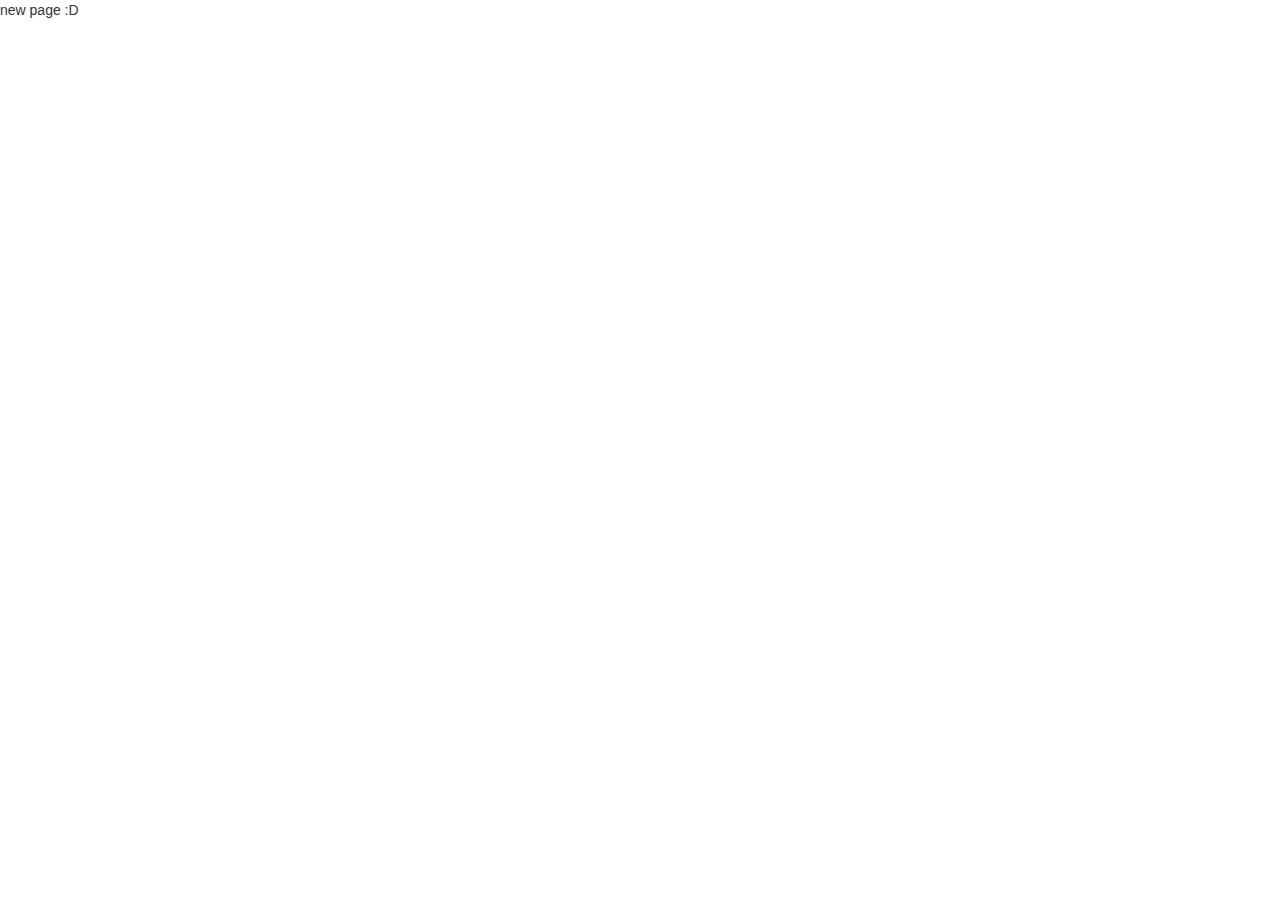
==== aboutme.html @ 222f8a27 "My current version of my website. I blame a family wedding for my lack of completion." ====
<!DOCTYPE html>
<html>
<head>
	<link rel="stylesheet" type="text/css" href="css/bootstrap.css">
	<link rel="stylesheet" type="text/css" href="css/main.css">

	<title>About Me</title>
</head>
<body>
new page :D
</body>
</html>
---- css/main.css ----
#headerid{
	width:750px;
	height:95px; 
	margin:0px 0px 0px 190px;
	-moz-border-radius: 10px;
    -webkit-border-radius: 10px;
	border-radius: 3px;
	-khtml-border-radius: 10px;
	text-align: center;
	font-size:52px;
	padding: 10px 0px 0px 0px;
	box-sizing: border-box;
	font-family: 'Courgette', cursive;
	letter-spacing: 3px;
	background: rgba(253, 144, 253, 0.6);
	

}
#body1{
	background-image: url('http://www.urbansurf.net/wp-content/uploads/2013/12/beautiful-purple-sunset.jpg');
	background-size: 100%;
	background-size:cover;
}
.circular {
	width: 150px;
	height: 150px;
	border-radius: 150px;
	-webkit-border-radius: 150px;
	-moz-border-radius: 150px;	
}
#cf {
  	position:relative;
  	margin:0 auto;
  	height:281px;
  	width:450px;
}

#cf img {
  	position:absolute;
  	left:0;
  	-webkit-transition: opacity 1s ease-in-out;
  	-moz-transition: opacity 1s ease-in-out;
  	-o-transition: opacity 1s ease-in-out;
  	transition: opacity 1s ease-in-out;
	width: 170px;
	height: 170px;
	border-radius: 150px;
	-webkit-border-radius: 150px;
	-moz-border-radius: 150px;
	margin: 45px 0px 0px 100px;

}

#cf img.top:hover {
  	opacity:0;
}
#linkbox{
	margin: 20px 0px 0px 20px;
}
#aboutme{
	background: rgba(2, 0, 11, 0.9);
	width:1120px;
	margin:50px 0px 0px 0px; 
	text-align: center;
	height: 600px;
	padding:18px 0px 0px 0px;
	-moz-border-radius: 10px;
    -webkit-border-radius: 10px;
	border-radius: 2px;
	-khtml-border-radius: 10px
}
#meheader{
	font-size:35px;
	color: white;
	font-family: 'Laila', serif;
	border-bottom: 1px solid gray; 
}
#stuff{
	font-size:29px;
	color: white;
	font-family: 'Source Serif Pro', serif;
	padding: 15px 0px 0px 0px;
}
#mestuff{
	font-size:21px;
	color: white;
	font-family: 'Source Serif Pro', serif;
	padding: 20px 20px 0px 20px;
	text-align: left;
}

/*Yes Dan, i know how the stuff below this comment works*/
#nav-toggle { position: absolute; left: 2%; top: 3%; }


#nav-toggle { cursor: pointer; padding: 10px 35px 16px 0px; }
#nav-toggle span, #nav-toggle span:before, #nav-toggle span:after {
  cursor: pointer;
  border-radius: 5px;
  height: 5px;
  width: 37px;
  background: white;
  position: absolute;
  display: block;
  content: '';
}
#nav-toggle span:before {
  top: -10px; 
}
#nav-toggle span:after {
  bottom: -10px;
}

#nav-toggle span, #nav-toggle span:before, #nav-toggle span:after {
  transition: all 400ms ease-in-out;
}
#nav-toggle:hover span:before, #nav-toggle:hover span:after {
  top: 0;
}
#nav-toggle:hover span:before {
  transform: rotate(450deg);
}
#nav-toggle:hover span:after {
  transform: rotate(-450deg);
}
#findme{
	background: rgba(2, 0, 11, 0.9);
	width:1120px;
	margin:50px 0px 0px 0px; 
	text-align: center;
	height: 200px;
	padding:18px 0px 0px 0px;
	-moz-border-radius: 10px;
    -webkit-border-radius: 10px;
	border-radius: 2px;
	-khtml-border-radius: 10px;
	font-size:24px;
	color:white;
	font-family: 'Source Serif Pro';
}
}
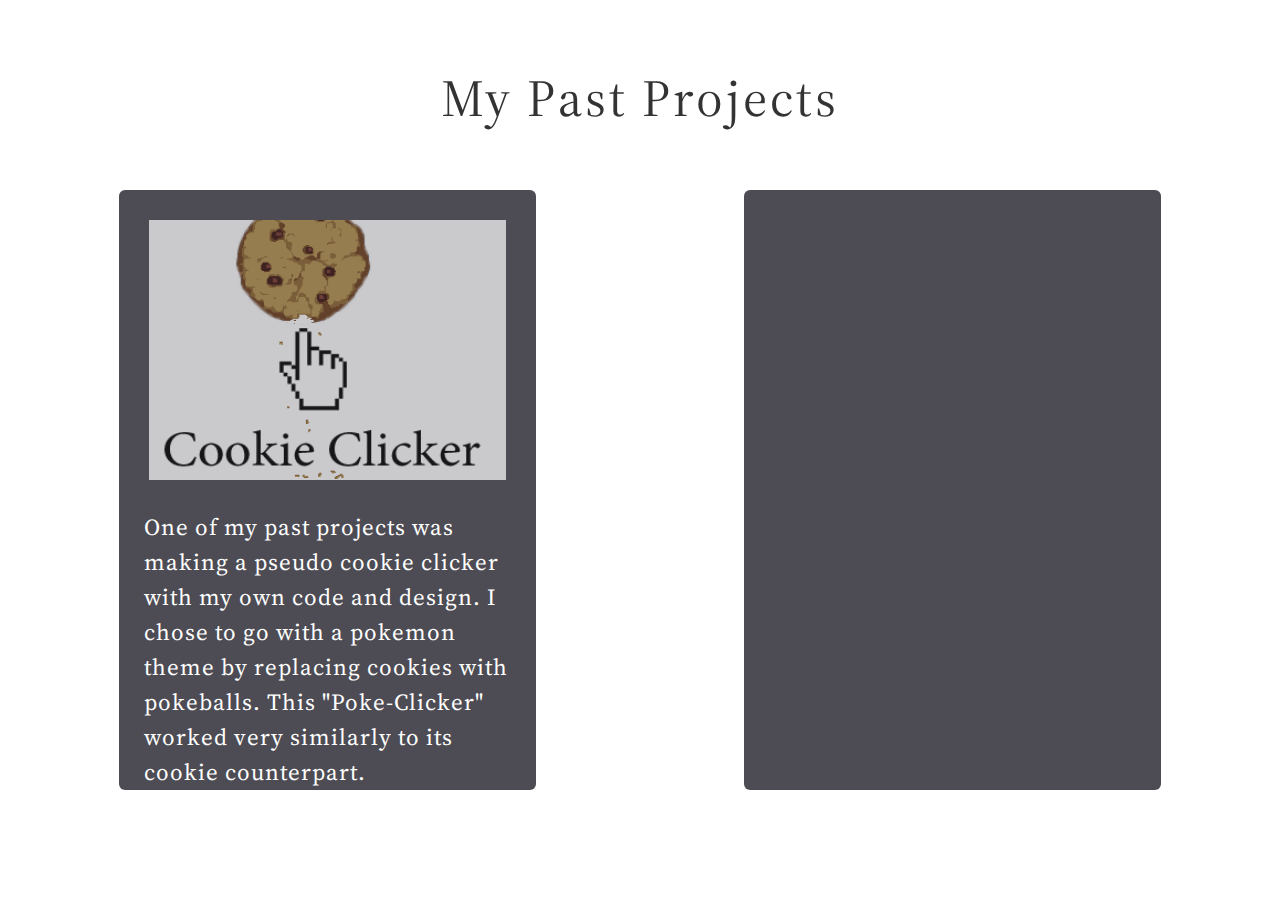
==== commit d12799c6: "This is my current commit of my portfolio 1.0 Although its not perfect, considering the circumstance" ====
--- a/aboutme.html
+++ b/aboutme.html
@@ -1,12 +1,42 @@
+
 <!DOCTYPE html>
 <html>
 <head>
 	<link rel="stylesheet" type="text/css" href="css/bootstrap.css">
 	<link rel="stylesheet" type="text/css" href="css/main.css">
 
-	<title>About Me</title>
+	<link href='http://fonts.googleapis.com/css?family=Source+Serif+Pro:600' rel='stylesheet' type='text/css'>
+	<title>My Website</title>
 </head>
-<body>
-new page :D
+<body id="body2">
+	<div id="container">
+		<div class="col-xs-3">	
+		</div>
+		<div id="header2" class="col-xs-6">			
+				My Past Projects
+		</div>
+		<div class="col-xs-12" id="containtest">
+			<div class="col-xs-1">	
+			</div>
+			<div class="col-xs-4" id="test1">
+				<img src="images/Cookie-Clickerx.png" id="cookieimg" class="col-xs-12">
+				<div id="cookietext">
+					One of my past projects was making a pseudo cookie clicker with my own code and design. I chose to go with a pokemon theme by replacing cookies with pokeballs. This "Poke-Clicker" worked very similarly to its cookie counterpart.
+				</div>
+			</div>
+			<div class="col-xs-2">
+			</div>
+			<div class="col-xs-4" id="test1">
+			
+			</div>
+			<div class="col-xs-1">	
+			</div>
+
+
+
+		</div>
+	</div>	
+	<script src="http://ajax.googleapis.com/ajax/libs/jquery/1.11.1/jquery.min.js"></script>
+	<script src="main.js"></script>
 </body>
-</html>
+</html>--- a/css/main.css
+++ b/css/main.css
@@ -13,8 +13,6 @@
 	font-family: 'Courgette', cursive;
 	letter-spacing: 3px;
 	background: rgba(253, 144, 253, 0.6);
-	
-
 }
 #body1{
 	background-image: url('http://www.urbansurf.net/wp-content/uploads/2013/12/beautiful-purple-sunset.jpg');
@@ -112,16 +110,16 @@
 }
 
 #nav-toggle span, #nav-toggle span:before, #nav-toggle span:after {
-  transition: all 400ms ease-in-out;
+  transition: all 300ms ease-in-out;
 }
 #nav-toggle:hover span:before, #nav-toggle:hover span:after {
   top: 0;
 }
 #nav-toggle:hover span:before {
-  transform: rotate(450deg);
+  transform: rotate(270deg);
 }
 #nav-toggle:hover span:after {
-  transform: rotate(-450deg);
+  transform: rotate(-270deg);
 }
 #findme{
 	background: rgba(2, 0, 11, 0.9);
@@ -138,4 +136,52 @@
 	color:white;
 	font-family: 'Source Serif Pro';
 }
+#body2{
+	background-image: url('http://img1.wikia.nocookie.net/__cb20130730212209/bindingofisaac/images/5/50/Wiki-background');
+	background-size: 100%;
+}
+#header2{
+	height:90px; 
+	-moz-border-radius: 10px;
+    -webkit-border-radius: 10px;
+	border-radius: 5px;
+	-khtml-border-radius: 10px;
+	text-align: center;
+	font-size:52px;
+	padding: 11px 0px 0px 0px;
+	box-sizing: border-box;
+	letter-spacing: 3px;
+	background: rgba(255,255,255, 0.8);
+	margin-top: 50px;
+	font-family: 'Source Serif Pro', serif;
+}
+#containtest{
+	height:500px;
+}
+#test1{
+	margin-top: 50px;
+	background: rgba(2, 0, 11, 0.7);
+	height: 600px;
+	-moz-border-radius: 10px;
+    -webkit-border-radius: 10px;
+	border-radius: 6px;
+	-khtml-border-radius: 10px;
+}
+#cookieimg{
+	opacity: 0.7;
+	-moz-border-radius: 10px;
+    -webkit-border-radius: 10px;
+	border-radius: 4px;
+	-khtml-border-radius: 10px;
+	margin-top: 30px;
+	height: 260px;
+}
+#cookietext{
+	font-size:23px;
+	font-family: 'Source Serif Pro', serif;
+	color:white;
+	letter-spacing: 1px;
+	padding:300px 10px 0px 10px;
+	margin-top: 20px;
+	line-height: 35px
 }